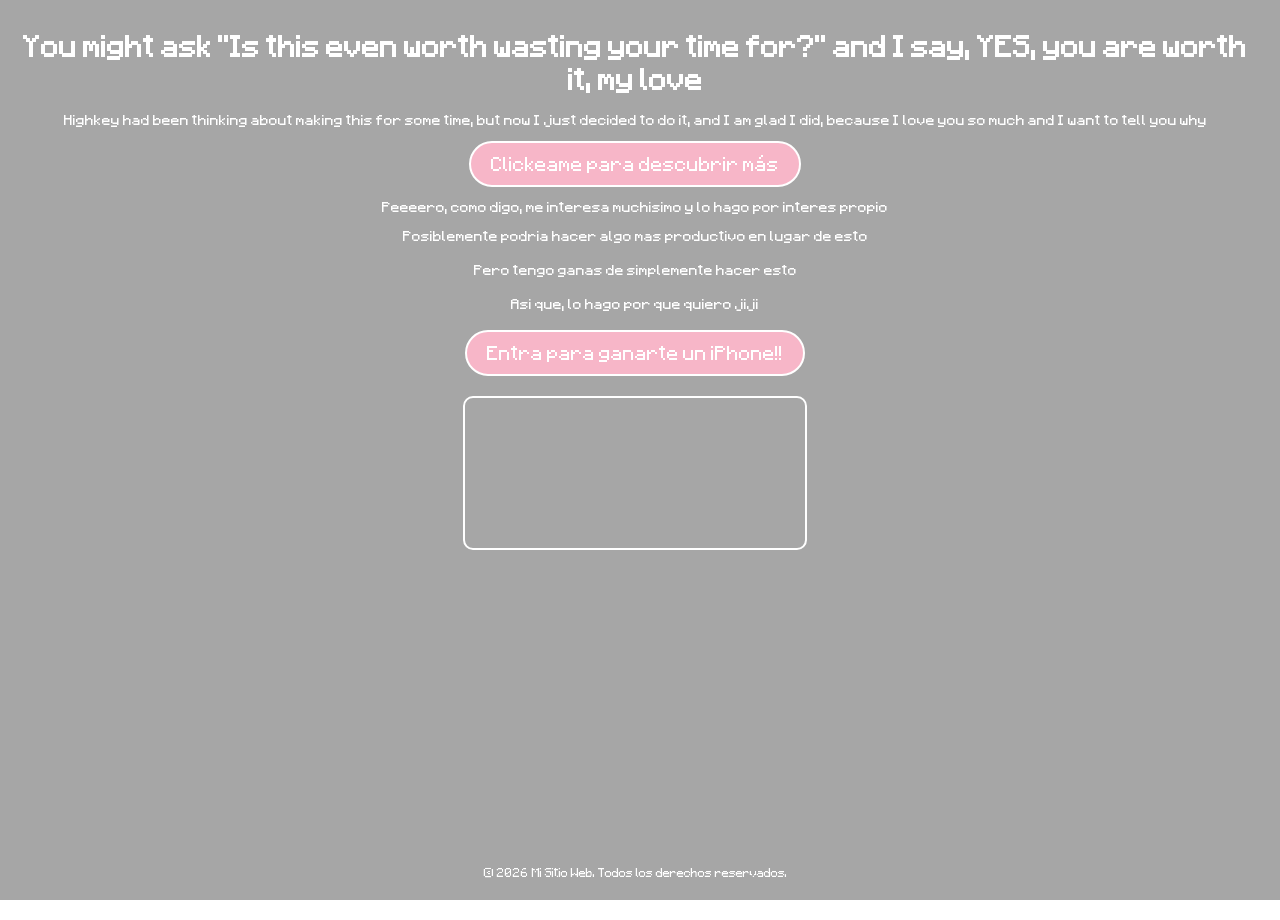
==== index.html @ f8853bc1 "first commit" ====
<!DOCTYPE html>
<html lang="en">
<head>
    <meta charset="UTF-8">
    <meta name="viewport" content="width=device-width, initial-scale=1.0">
    <title>Reasons why I love you</title>
    <link rel="stylesheet" href="style.css">
</head>
<body>
    <div class="container">
        <h1>You might ask "Is this even worth wasting your time for?" and I say, YES, you are worth it, my love</h1>
        <p>Highkey had been thinking about making this for some time, but now I just decided 
to do it, and I am glad I did, because I love you so much and I want to tell you why</p>
        </p>
        <p></p>
        <button><a href="reasons.html">Clickeame para descubrir más</a></button>
        <p>Peeeero, como digo, me interesa muchisimo 
            y lo hago por interes propio</p>
            <nav class="niIdea">Posiblemente podria hacer algo 
            mas productivo en lugar de esto</nav>
            <br>
        <nav class="niIdea">Pero tengo ganas de simplemente hacer esto</nav>
        <br>
        <nav class="niIdea">Asi que, lo hago por que quiero jiji</nav>
    </div>
    <br>
    <button><a href="https://www.youtube.com/watch?v=dQw4w9WgXcQ" 
    target="_blank">Entra para ganarte un iPhone!!</a></button>
</body>
<footer>
    <p>&copy; 2026 Mi Sitio Web. Todos los derechos reservados.</p>
</footer>
<iframe class="video"
  width="340" 
  height="150" 
  src="https://www.youtube.com/embed/A7KbelltKEM"
  frameborder="0" 
  allowfullscreen>
</iframe>
</html>
---- style.css ----
@font-face {
  font-family: 'Minecraft';
  src: url('Minecraftia-Regular.ttf');
}

body {
  font-family: 'Minecraft', sans-serif;
}

@keyframes gradiente-animado {
  0%   { background-position: 0% 50%; }
  50%  { background-position: 100% 50%; }
  100% { background-position: 0% 50%; }
}

.html, body {
    margin: 0px;
    padding: 10px;
    margin-top: -50px;
    margin-right: 10px;
    background: linear-gradient(to top, black 45%, rgb(61, 199, 253));
    min-height: 100vh;
    font-size: 12px;
    text-align: center;
}

h1{
    color: white;
    margin-top: 70px;
}

p{
    color: white;
}

button{
    background: #f7b6c8;
    color: white;
    font-family: 'Minecraft', sans-serif;
    text-align: center;
    border: 2px solid white;
    border-radius: 999px;
    padding: 10px 20px;
    font-size: 16px;
    cursor: pointer;
    display: block;
    margin: 0 auto;
}

button:hover{
    background: #ee9fb7;
}

.niIdea{
    color: white;
    gap: 10px;
}

body {
  position: relative;  
  background-image: url('https://wallpapercave.com/wp/wp15613426.jpg');
  background-size: cover;
  background-position: center;
  background-repeat: no-repeat;
  min-height: 100vh;
}

body::before {
    content: '';
    position: fixed;
    inset: 0;
    background: rgba(0, 0, 0, 0.35);
    z-index: -1;
}

a{
    color: white;
}

button:hover a{
    color: white;
}

body{
    display: flex;
    flex-direction: column;
    align-items: center;
}

button a {
    color: white;
    text-decoration: none;
}

footer{
    position: fixed;
    bottom: 10px;
    font-size: 10px;
    color: white;
}

.video{
    margin-top: 20px;
    border: 2px solid white;
    border-radius: 10px;
}

.blocks-page {
    width: 100%;
    min-height: 100vh;
    box-sizing: border-box;
    margin: 0;
    padding: 20px 12px 80px;
}

.blocks-page h1 {
    max-width: 900px;
    margin: 20px auto;
    line-height: 1.5;
    overflow-wrap: anywhere;
}

.blocks-page main {
    width: 100%;
}

.blocks {
    width: min(850px, 100%);
    display: grid;
    grid-template-columns: repeat(5, 1fr);
    gap: 14px;
    margin: 35px auto;
}


.clickable-block {
    min-height: 130px;
    display: flex;
    flex-direction: column;
    align-items: center;
    justify-content: center;
    text-align: center;
    padding: 16px;
    border: 2px solid white;
    border-radius: 12px;
    background: #f7b6c8;
    color: white;
    text-decoration: none;
    transition: transform 0.2s ease, background 0.2s ease;
}

.clickable-block:hover,
.clickable-block:focus-visible {
    transform: translateY(-6px);
    background: #ee9fb7;
    outline: none;
}

.block-number {
    display: block;
    width: 100%;
    font-size: 2.5rem;
    line-height: 1;
    font-weight: bold;
    text-align: center;
}

.block-label {
    margin-top: 12px;
    font-size: 0.8rem;
    text-align: center;
}

.reason {
    width: min(700px, 88vw);
    max-width: 100%;
    box-sizing: border-box;
    margin: 24px auto;
    padding: 18px;
    border: 1px solid white;
    border-radius: 10px;
    background: rgba(0, 0, 0, 0.45);
}

.reason h2 {
    color: white;
}

.back-link {
    display: inline-block;
    max-width: 100%;
    box-sizing: border-box;
    margin-top: 15px;
    padding: 10px 18px;
    border: 2px solid white;
    border-radius: 999px;
    background: #f7b6c8;
    color: white;
    text-decoration: none;
}

.back-link:hover,
.back-link:focus-visible {
    background: #ee9fb7;
    color: white;
}

@media (max-width: 700px) {
    .blocks {
        grid-template-columns: repeat(2, 1fr);
    }

    .clickable-block {
        min-height: 120px;
    }
}

@media (max-width: 480px) {
    .blocks-page {
        padding: 12px 10px 80px;
    }

    .blocks-page h1 {
        margin-top: 12px;
        font-size: 1.35rem;
    }

    .blocks-page > main > p {
        line-height: 1.8;
    }

    .blocks {
        grid-template-columns: 1fr;
        gap: 12px;
        margin: 24px auto;
    }

    .clickable-block {
        min-height: 105px;
    }

    
}
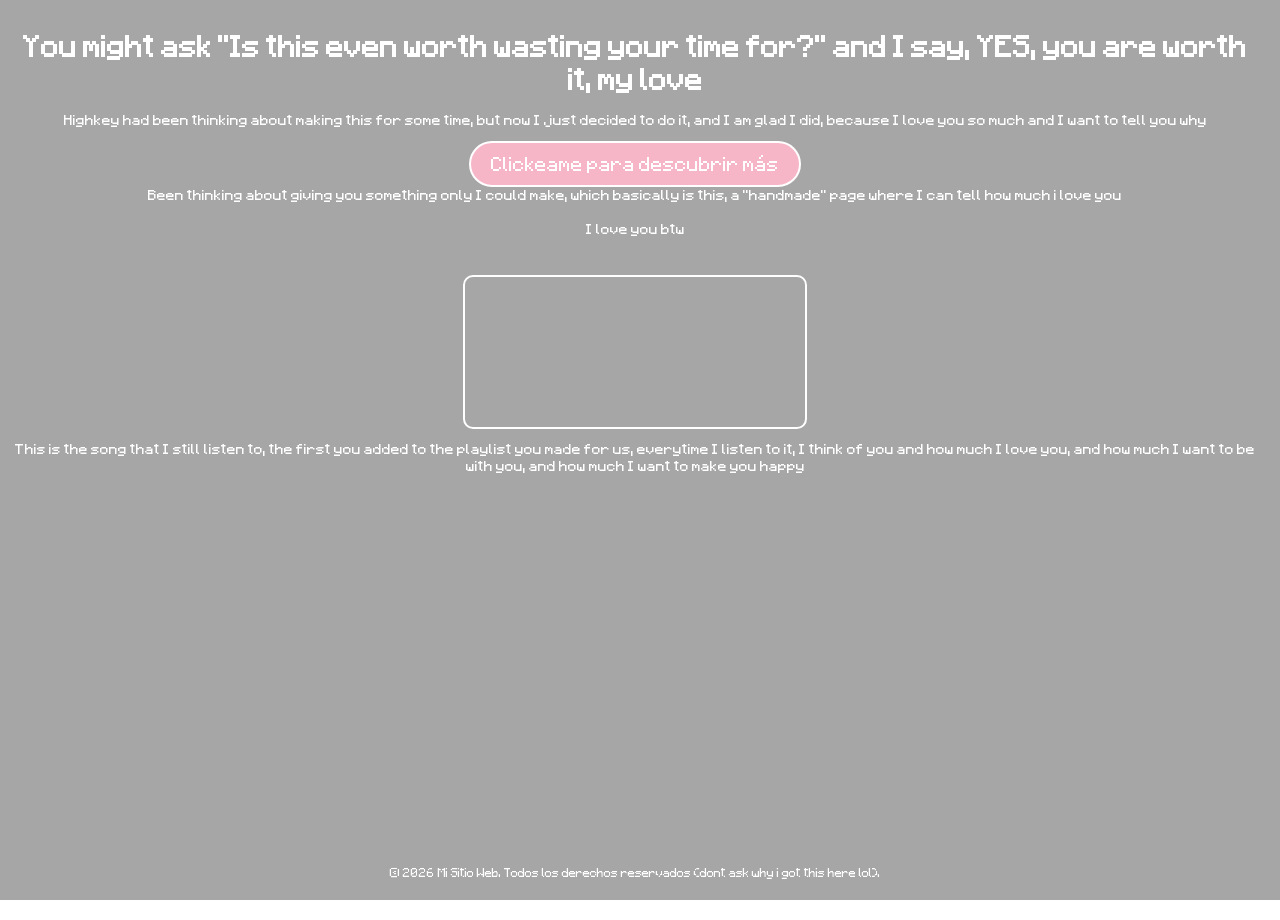
==== commit b8704f92: "new changes" ====
--- a/index.html
+++ b/index.html
@@ -14,27 +14,25 @@
         </p>
         <p></p>
         <button><a href="reasons.html">Clickeame para descubrir más</a></button>
-        <p>Peeeero, como digo, me interesa muchisimo 
-            y lo hago por interes propio</p>
-            <nav class="niIdea">Posiblemente podria hacer algo 
-            mas productivo en lugar de esto</nav>
-            <br>
-        <nav class="niIdea">Pero tengo ganas de simplemente hacer esto</nav>
+            <nav class="niIdea">Been thinking about giving you something only I could make, which basically is this,
+                a "handmade" page where I can tell how much i love you
+            </nav>
         <br>
-        <nav class="niIdea">Asi que, lo hago por que quiero jiji</nav>
+        <nav class="niIdea">I love you btw</nav>
     </div>
     <br>
-    <button><a href="https://www.youtube.com/watch?v=dQw4w9WgXcQ" 
-    target="_blank">Entra para ganarte un iPhone!!</a></button>
 </body>
 <footer>
-    <p>&copy; 2026 Mi Sitio Web. Todos los derechos reservados.</p>
+    <p>&copy; 2026 Mi Sitio Web. Todos los derechos reservados (dont ask why i got this here lol).</p>
 </footer>
 <iframe class="video"
   width="340" 
   height="150" 
-  src="https://www.youtube.com/embed/A7KbelltKEM"
+  src="https://www.youtube.com/watch?v=acfYQmCBsz8&list=RDacfYQmCBsz8&start_radio=1"
   frameborder="0" 
   allowfullscreen>
 </iframe>
+<p class="video-text">This is the song that I still listen to, the first you added to the playlist you made for us,
+    everytime I listen to it, I think of you and how much I love you, and how much I want to be with you, and how much I want to make you happy
+</p>
 </html>
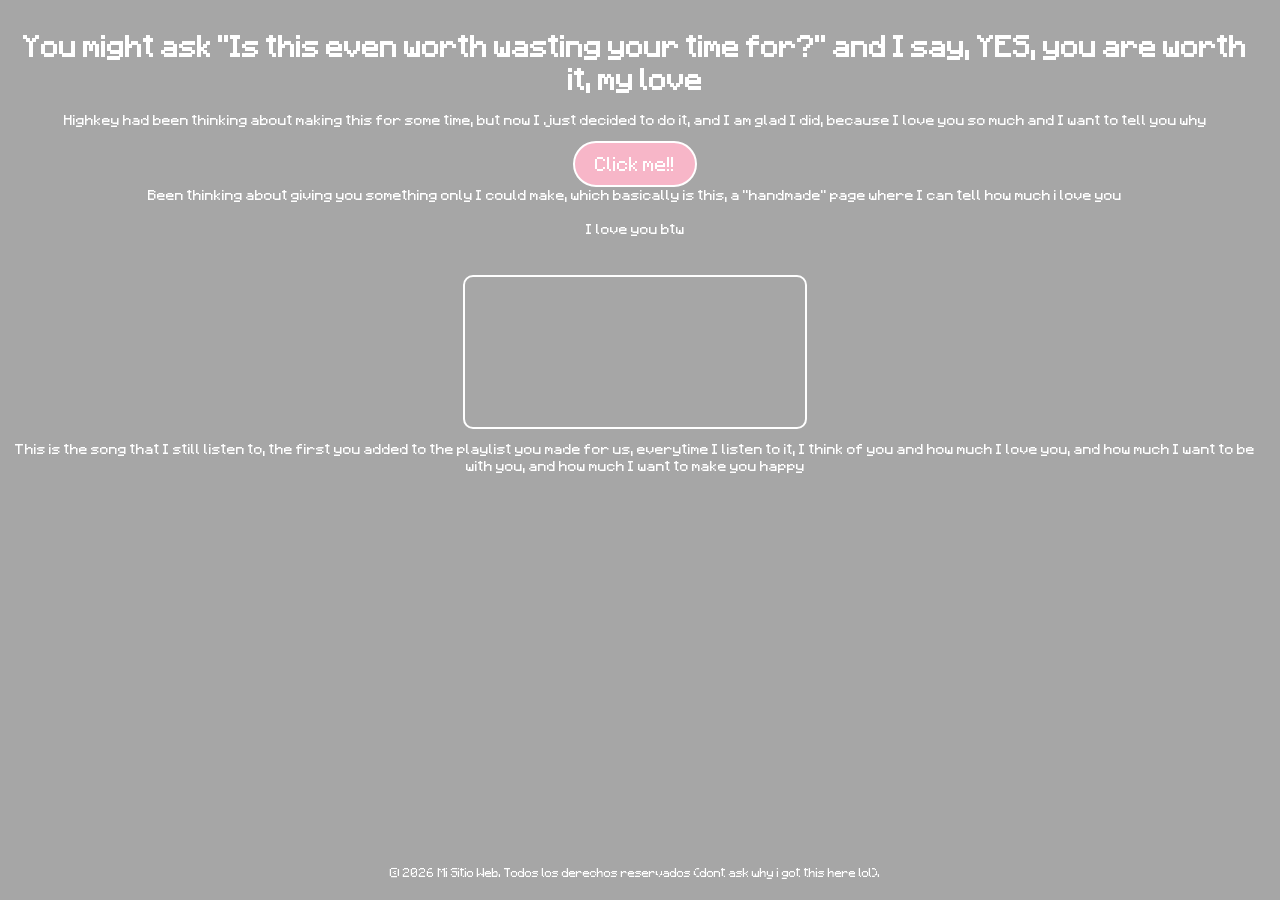
==== commit 1b1945d9: "changed the button click me to english, and the video link" ====
--- a/index.html
+++ b/index.html
@@ -13,7 +13,7 @@
 to do it, and I am glad I did, because I love you so much and I want to tell you why</p>
         </p>
         <p></p>
-        <button><a href="reasons.html">Clickeame para descubrir más</a></button>
+        <button><a href="reasons.html">Click me!!</a></button>
             <nav class="niIdea">Been thinking about giving you something only I could make, which basically is this,
                 a "handmade" page where I can tell how much i love you
             </nav>
@@ -28,7 +28,7 @@
 <iframe class="video"
   width="340" 
   height="150" 
-  src="https://www.youtube.com/watch?v=acfYQmCBsz8&list=RDacfYQmCBsz8&start_radio=1"
+  src="https://www.youtube.com/j_sG_Juncn8?list=RDj_sG_Juncn8"
   frameborder="0" 
   allowfullscreen>
 </iframe>
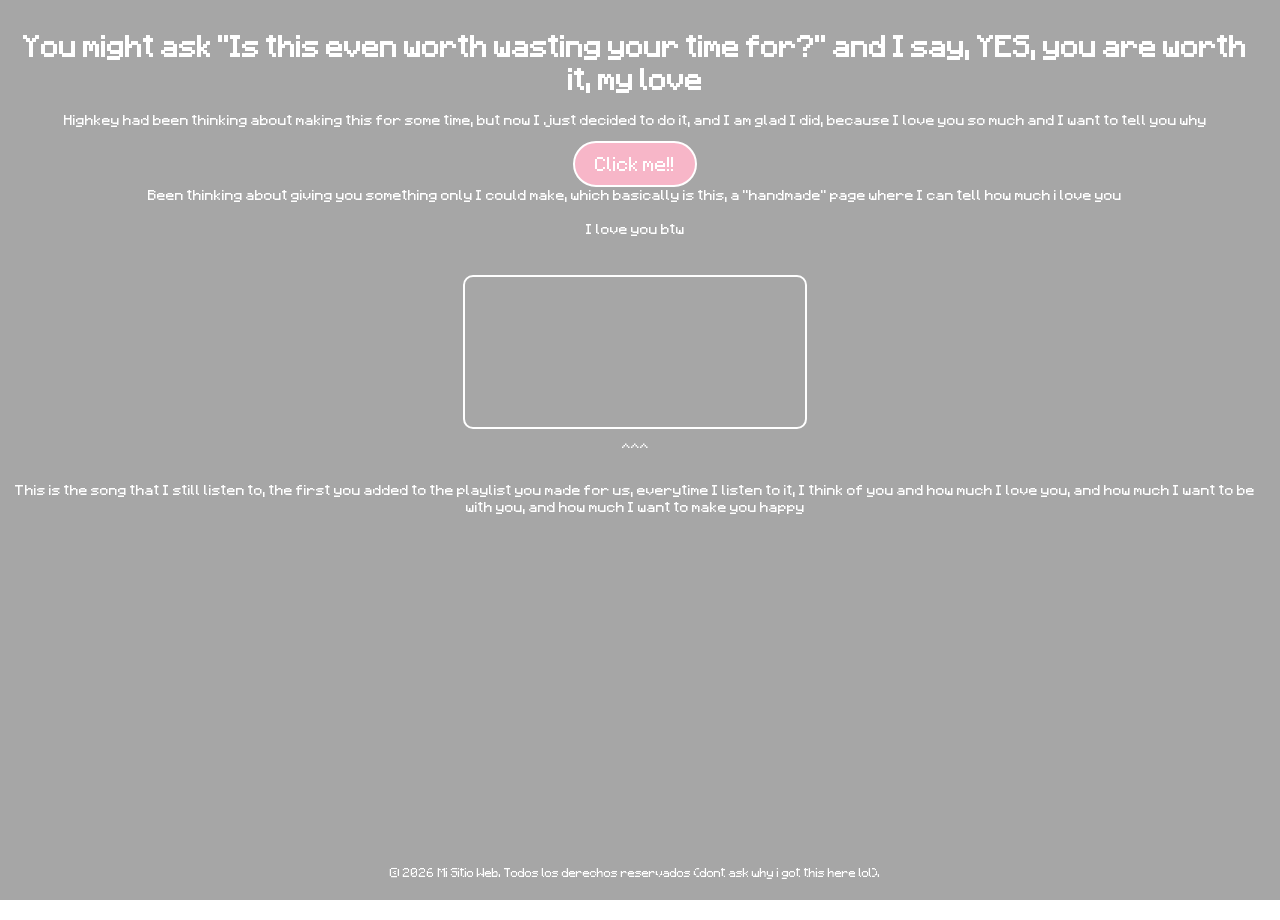
==== commit b3427b39: "finally fixed the url and added a little more shit" ====
--- a/index.html
+++ b/index.html
@@ -28,10 +28,11 @@
 <iframe class="video"
   width="340" 
   height="150" 
-  src="https://www.youtube.com/j_sG_Juncn8?list=RDj_sG_Juncn8"
+  src="https://www.youtube.com/embed/j_sG_Juncn8"
   frameborder="0" 
   allowfullscreen>
 </iframe>
+<p>^^^</p>
 <p class="video-text">This is the song that I still listen to, the first you added to the playlist you made for us,
     everytime I listen to it, I think of you and how much I love you, and how much I want to be with you, and how much I want to make you happy
 </p>
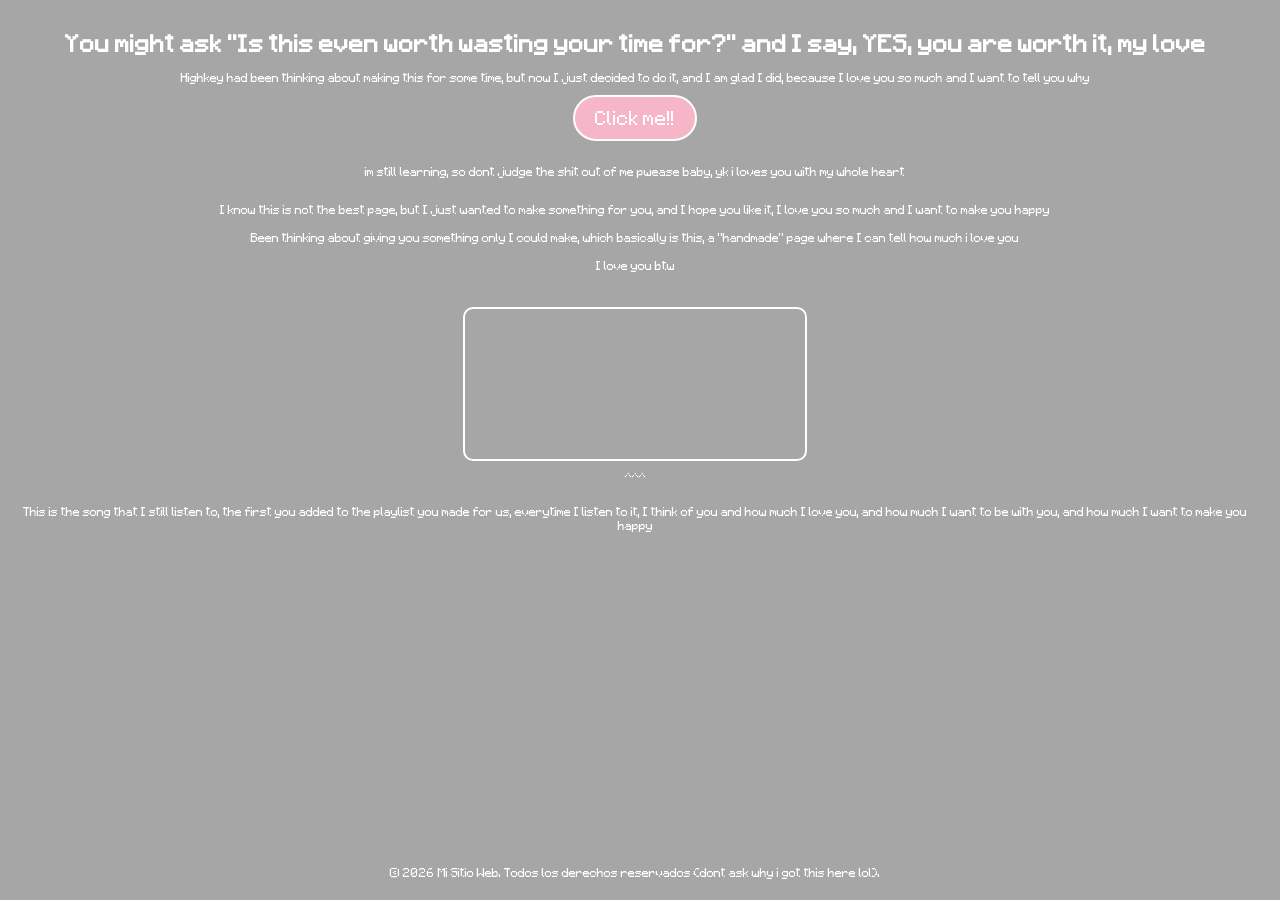
==== commit 978a42c5: "added random bs" ====
--- a/index.html
+++ b/index.html
@@ -14,6 +14,11 @@
         </p>
         <p></p>
         <button><a href="reasons.html">Click me!!</a></button>
+        <br>
+        <p>im still learning, so dont judge the shit out of me pwease baby, yk i loves you with my whole heart</p>
+        <br>
+        <nav class="niIdea">I know this is not the best page, but I just wanted to make something for you, and I hope you like it, I love you so much and I want to make you happy</nav>
+        <br>
             <nav class="niIdea">Been thinking about giving you something only I could make, which basically is this,
                 a "handmade" page where I can tell how much i love you
             </nav>
--- a/style.css
+++ b/style.css
@@ -20,7 +20,7 @@
     margin-right: 10px;
     background: linear-gradient(to top, black 45%, rgb(61, 199, 253));
     min-height: 100vh;
-    font-size: 12px;
+    font-size: 10px;
     text-align: center;
 }
 
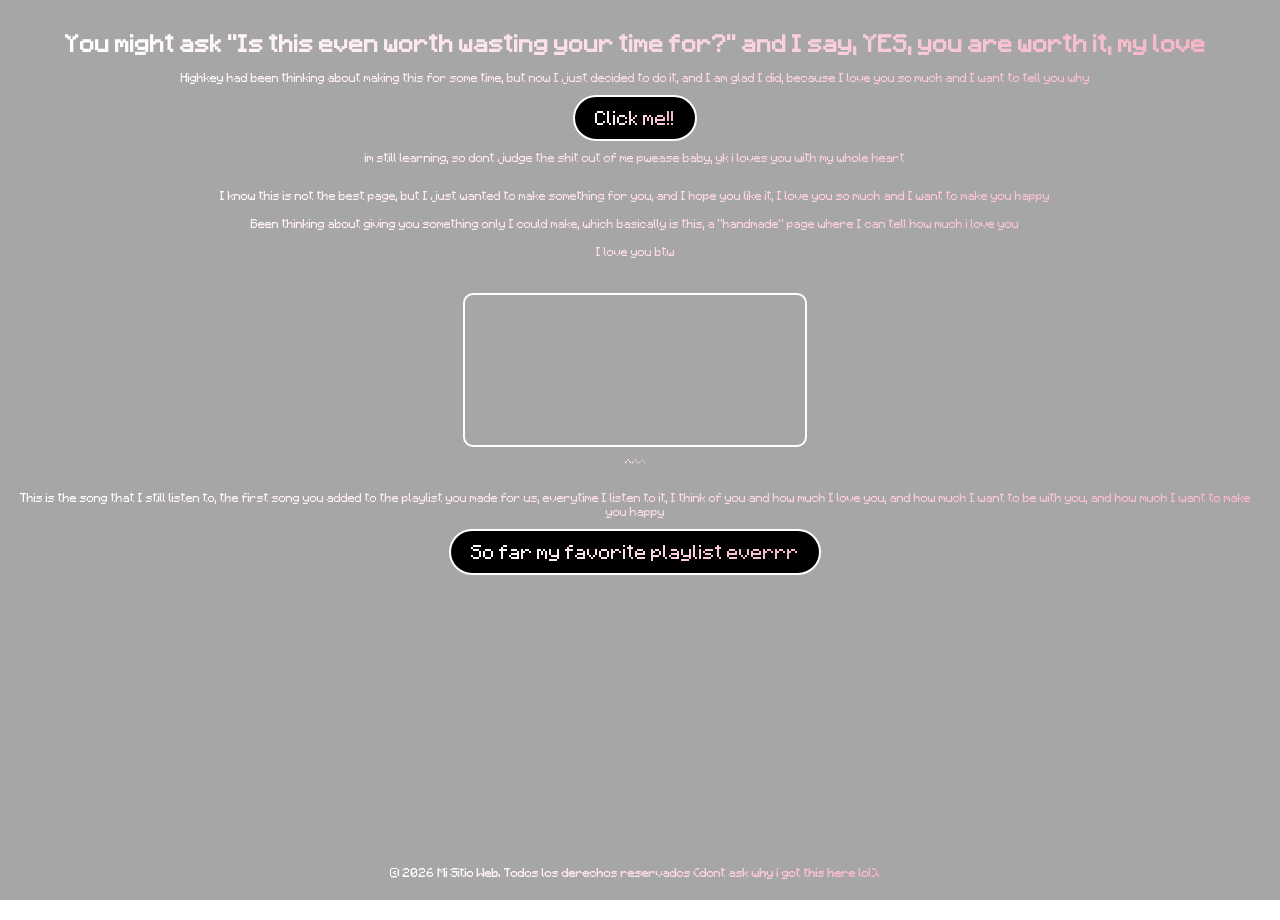
==== commit 873f6b5d: "changed a lot of bs" ====
--- a/index.html
+++ b/index.html
@@ -12,9 +12,8 @@
         <p>Highkey had been thinking about making this for some time, but now I just decided 
 to do it, and I am glad I did, because I love you so much and I want to tell you why</p>
         </p>
-        <p></p>
+        
         <button><a href="reasons.html">Click me!!</a></button>
-        <br>
         <p>im still learning, so dont judge the shit out of me pwease baby, yk i loves you with my whole heart</p>
         <br>
         <nav class="niIdea">I know this is not the best page, but I just wanted to make something for you, and I hope you like it, I love you so much and I want to make you happy</nav>
@@ -38,7 +37,8 @@
   allowfullscreen>
 </iframe>
 <p>^^^</p>
-<p class="video-text">This is the song that I still listen to, the first you added to the playlist you made for us,
+<p class="video-text">This is the song that I still listen to, the first song you added to the playlist you made for us,
     everytime I listen to it, I think of you and how much I love you, and how much I want to be with you, and how much I want to make you happy
 </p>
+<button><a href="https://open.spotify.com/playlist/2CG6w5HeXkUS2va3RcIZoZ?si=zDdW2qeKTCayG0kL57chbg">So far my favorite playlist everrr</a></button>
 </html>
--- a/style.css
+++ b/style.css
@@ -25,16 +25,26 @@
 }
 
 h1{
-    color: white;
+    background: linear-gradient(to right, white, #f7b6c8, white);
+    background-clip: text;
+    -webkit-background-clip: text;
+    -webkit-text-fill-color: transparent;
+    background-size: 200% 200%;
+    animation: gradiente-animado 3s ease infinite;
     margin-top: 70px;
 }
 
 p{
-    color: white;
+    background: linear-gradient(to right, white, #f7b6c8, white);
+    background-clip: text;
+    -webkit-background-clip: text;
+    -webkit-text-fill-color: transparent;
+    background-size: 200% 200%;
+    animation: gradiente-animado 3s ease infinite;
 }
 
 button{
-    background: #f7b6c8;
+    background: black;
     color: white;
     font-family: 'Minecraft', sans-serif;
     text-align: center;
@@ -48,11 +58,16 @@
 }
 
 button:hover{
-    background: #ee9fb7;
+    background: #222;
 }
 
 .niIdea{
-    color: white;
+    background: linear-gradient(to right, white, #f7b6c8, white);
+    background-clip: text;
+    -webkit-background-clip: text;
+    -webkit-text-fill-color: transparent;
+    background-size: 200% 200%;
+    animation: gradiente-animado 3s ease infinite;
     gap: 10px;
 }
 
@@ -89,6 +104,12 @@
 
 button a {
     color: white;
+    background: linear-gradient(to right, white, #f7b6c8, white);
+    background-clip: text;
+    -webkit-background-clip: text;
+    -webkit-text-fill-color: transparent;
+    background-size: 200% 200%;
+    animation: gradiente-animado 3s ease infinite;
     text-decoration: none;
 }
 
@@ -96,7 +117,12 @@
     position: fixed;
     bottom: 10px;
     font-size: 10px;
-    color: white;
+    background: linear-gradient(to right, white, #f7b6c8, white);
+    background-clip: text;
+    -webkit-background-clip: text;
+    -webkit-text-fill-color: transparent;
+    background-size: 200% 200%;
+    animation: gradiente-animado 3s ease infinite;
 }
 
 .video{
@@ -143,7 +169,7 @@
     padding: 16px;
     border: 2px solid white;
     border-radius: 12px;
-    background: #f7b6c8;
+    background: black;
     color: white;
     text-decoration: none;
     transition: transform 0.2s ease, background 0.2s ease;
@@ -152,7 +178,7 @@
 .clickable-block:hover,
 .clickable-block:focus-visible {
     transform: translateY(-6px);
-    background: #ee9fb7;
+    background: #222;
     outline: none;
 }
 
@@ -163,12 +189,24 @@
     line-height: 1;
     font-weight: bold;
     text-align: center;
+    background: linear-gradient(to right, white, #f7b6c8, white);
+    background-clip: text;
+    -webkit-background-clip: text;
+    -webkit-text-fill-color: transparent;
+    background-size: 200% 200%;
+    animation: gradiente-animado 3s ease infinite;
 }
 
 .block-label {
     margin-top: 12px;
     font-size: 0.8rem;
     text-align: center;
+    background: linear-gradient(to right, white, #f7b6c8, white);
+    background-clip: text;
+    -webkit-background-clip: text;
+    -webkit-text-fill-color: transparent;
+    background-size: 200% 200%;
+    animation: gradiente-animado 3s ease infinite;
 }
 
 .reason {
@@ -183,7 +221,12 @@
 }
 
 .reason h2 {
-    color: white;
+    background: linear-gradient(to right, white, #f7b6c8, white);
+    background-clip: text;
+    -webkit-background-clip: text;
+    -webkit-text-fill-color: transparent;
+    background-size: 200% 200%;
+    animation: gradiente-animado 3s ease infinite;
 }
 
 .back-link {
@@ -194,14 +237,23 @@
     padding: 10px 18px;
     border: 2px solid white;
     border-radius: 999px;
-    background: #f7b6c8;
+    background: black;
     color: white;
     text-decoration: none;
+}
+
+.back-link span {
+    background: linear-gradient(to right, white, #f7b6c8, white);
+    background-clip: text;
+    -webkit-background-clip: text;
+    -webkit-text-fill-color: transparent;
+    background-size: 200% 200%;
+    animation: gradiente-animado 3s ease infinite;
 }
 
 .back-link:hover,
 .back-link:focus-visible {
-    background: #ee9fb7;
+    background: #222;
     color: white;
 }
 
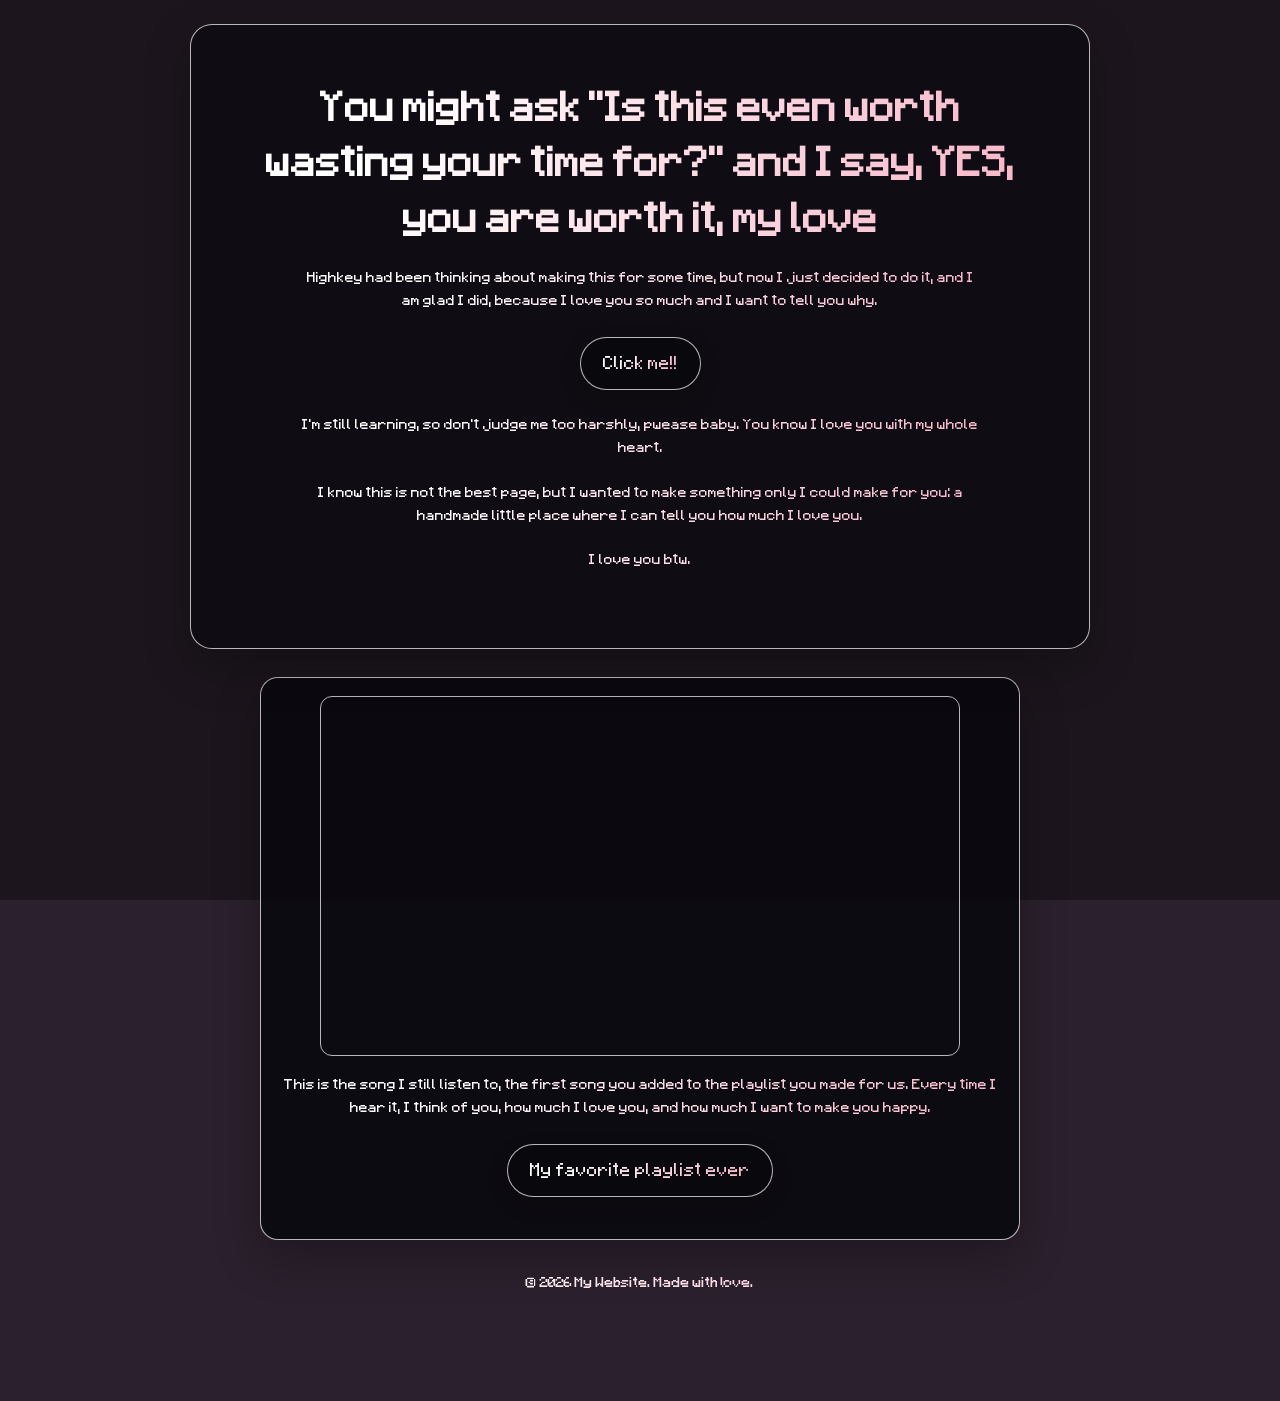
==== commit f2bb2739: "bunch of changes" ====
--- a/index.html
+++ b/index.html
@@ -7,38 +7,23 @@
     <link rel="stylesheet" href="style.css">
 </head>
 <body>
-    <div class="container">
+    <main class="container">
         <h1>You might ask "Is this even worth wasting your time for?" and I say, YES, you are worth it, my love</h1>
-        <p>Highkey had been thinking about making this for some time, but now I just decided 
-to do it, and I am glad I did, because I love you so much and I want to tell you why</p>
-        </p>
-        
+        <p>Highkey had been thinking about making this for some time, but now I just decided to do it, and I am glad I did, because I love you so much and I want to tell you why.</p>
         <button><a href="reasons.html">Click me!!</a></button>
-        <p>im still learning, so dont judge the shit out of me pwease baby, yk i loves you with my whole heart</p>
-        <br>
-        <nav class="niIdea">I know this is not the best page, but I just wanted to make something for you, and I hope you like it, I love you so much and I want to make you happy</nav>
-        <br>
-            <nav class="niIdea">Been thinking about giving you something only I could make, which basically is this,
-                a "handmade" page where I can tell how much i love you
-            </nav>
-        <br>
-        <nav class="niIdea">I love you btw</nav>
-    </div>
-    <br>
+        <p>I'm still learning, so don't judge me too harshly, pwease baby. You know I love you with my whole heart.</p>
+        <p class="niIdea">I know this is not the best page, but I wanted to make something only I could make for you: a handmade little place where I can tell you how much I love you.</p>
+        <p class="niIdea">I love you btw.</p>
+    </main>
+
+    <section class="video-wrap" aria-labelledby="song-caption">
+        <iframe class="video" src="https://www.youtube.com/embed/j_sG_Juncn8" title="A song from our playlist" allowfullscreen></iframe>
+        <p id="song-caption" class="video-text">This is the song I still listen to, the first song you added to the playlist you made for us. Every time I hear it, I think of you, how much I love you, and how much I want to make you happy.</p>
+        <button><a href="https://open.spotify.com/playlist/2CG6w5HeXkUS2va3RcIZoZ?si=zDdW2qeKTCayG0kL57chbg">My favorite playlist ever</a></button>
+    </section>
+
+    <footer>
+        <p>&copy; 2026 My Website. Made with love.</p>
+    </footer>
 </body>
-<footer>
-    <p>&copy; 2026 Mi Sitio Web. Todos los derechos reservados (dont ask why i got this here lol).</p>
-</footer>
-<iframe class="video"
-  width="340" 
-  height="150" 
-  src="https://www.youtube.com/embed/j_sG_Juncn8"
-  frameborder="0" 
-  allowfullscreen>
-</iframe>
-<p>^^^</p>
-<p class="video-text">This is the song that I still listen to, the first song you added to the playlist you made for us,
-    everytime I listen to it, I think of you and how much I love you, and how much I want to be with you, and how much I want to make you happy
-</p>
-<button><a href="https://open.spotify.com/playlist/2CG6w5HeXkUS2va3RcIZoZ?si=zDdW2qeKTCayG0kL57chbg">So far my favorite playlist everrr</a></button>
-</html>+</html>
--- a/style.css
+++ b/style.css
@@ -1,295 +1,242 @@
 @font-face {
   font-family: 'Minecraft';
   src: url('Minecraftia-Regular.ttf');
+  font-display: swap;
+}
+
+:root {
+  --ink: #08080d;
+  --ink-soft: rgba(8, 8, 13, 0.82);
+  --pink: #f7b6c8;
+  --white: #fff8fb;
+  --line: rgba(255, 248, 251, 0.72);
+  --text-gradient: linear-gradient(105deg, #ffffff 8%, #f7b6c8 50%, #ffffff 92%);
+  --shadow: 0 18px 45px rgba(0, 0, 0, 0.28);
+}
+
+* { box-sizing: border-box; }
+
+html {
+  min-width: 320px;
+  scroll-behavior: smooth;
 }
 
 body {
+  min-height: 100vh;
+  margin: 0;
+  padding: 24px 16px 96px;
+  position: relative;
+  display: flex;
+  flex-direction: column;
+  align-items: center;
+  color: var(--white);
+  background: #2b202d url('https://wallpapercave.com/wp/wp15613426.jpg') center / cover fixed;
   font-family: 'Minecraft', sans-serif;
-}
-
-@keyframes gradiente-animado {
-  0%   { background-position: 0% 50%; }
-  50%  { background-position: 100% 50%; }
-  100% { background-position: 0% 50%; }
-}
-
-.html, body {
-    margin: 0px;
-    padding: 10px;
-    margin-top: -50px;
-    margin-right: 10px;
-    background: linear-gradient(to top, black 45%, rgb(61, 199, 253));
-    min-height: 100vh;
-    font-size: 10px;
-    text-align: center;
-}
-
-h1{
-    background: linear-gradient(to right, white, #f7b6c8, white);
-    background-clip: text;
-    -webkit-background-clip: text;
-    -webkit-text-fill-color: transparent;
-    background-size: 200% 200%;
-    animation: gradiente-animado 3s ease infinite;
-    margin-top: 70px;
-}
-
-p{
-    background: linear-gradient(to right, white, #f7b6c8, white);
-    background-clip: text;
-    -webkit-background-clip: text;
-    -webkit-text-fill-color: transparent;
-    background-size: 200% 200%;
-    animation: gradiente-animado 3s ease infinite;
-}
-
-button{
-    background: black;
-    color: white;
-    font-family: 'Minecraft', sans-serif;
-    text-align: center;
-    border: 2px solid white;
-    border-radius: 999px;
-    padding: 10px 20px;
-    font-size: 16px;
-    cursor: pointer;
-    display: block;
-    margin: 0 auto;
-}
-
-button:hover{
-    background: #222;
-}
-
-.niIdea{
-    background: linear-gradient(to right, white, #f7b6c8, white);
-    background-clip: text;
-    -webkit-background-clip: text;
-    -webkit-text-fill-color: transparent;
-    background-size: 200% 200%;
-    animation: gradiente-animado 3s ease infinite;
-    gap: 10px;
-}
-
-body {
-  position: relative;  
-  background-image: url('https://wallpapercave.com/wp/wp15613426.jpg');
-  background-size: cover;
-  background-position: center;
-  background-repeat: no-repeat;
-  min-height: 100vh;
+  font-size: 12px;
+  line-height: 1.9;
+  text-align: center;
 }
 
 body::before {
-    content: '';
-    position: fixed;
-    inset: 0;
-    background: rgba(0, 0, 0, 0.35);
-    z-index: -1;
-}
-
-a{
-    color: white;
-}
-
-button:hover a{
-    color: white;
-}
-
-body{
-    display: flex;
-    flex-direction: column;
-    align-items: center;
-}
-
-button a {
-    color: white;
-    background: linear-gradient(to right, white, #f7b6c8, white);
-    background-clip: text;
-    -webkit-background-clip: text;
-    -webkit-text-fill-color: transparent;
-    background-size: 200% 200%;
-    animation: gradiente-animado 3s ease infinite;
-    text-decoration: none;
-}
-
-footer{
-    position: fixed;
-    bottom: 10px;
-    font-size: 10px;
-    background: linear-gradient(to right, white, #f7b6c8, white);
-    background-clip: text;
-    -webkit-background-clip: text;
-    -webkit-text-fill-color: transparent;
-    background-size: 200% 200%;
-    animation: gradiente-animado 3s ease infinite;
-}
-
-.video{
-    margin-top: 20px;
-    border: 2px solid white;
-    border-radius: 10px;
-}
-
-.blocks-page {
-    width: 100%;
-    min-height: 100vh;
-    box-sizing: border-box;
-    margin: 0;
-    padding: 20px 12px 80px;
-}
-
-.blocks-page h1 {
-    max-width: 900px;
-    margin: 20px auto;
-    line-height: 1.5;
-    overflow-wrap: anywhere;
-}
-
-.blocks-page main {
-    width: 100%;
-}
+  content: '';
+  position: fixed;
+  inset: 0;
+  z-index: -1;
+  background: rgba(0, 0, 0, 0.35);
+}
+
+@keyframes gradient-shift {
+  0%, 100% { background-position: 0% 50%; }
+  50% { background-position: 100% 50%; }
+}
+
+@keyframes page-rise {
+  from { opacity: 0; transform: translateY(14px); }
+  to { opacity: 1; transform: translateY(0); }
+}
+
+h1, h2, p, .niIdea, footer, .gradient-text,
+button a, .block-number, .block-label, .back-link span {
+  background: var(--text-gradient);
+  background-clip: text;
+  -webkit-background-clip: text;
+  -webkit-text-fill-color: transparent;
+  background-size: 200% 200%;
+  animation: gradient-shift 5s ease-in-out infinite;
+}
+
+h1, h2, p { margin-top: 0; }
+
+h1 {
+  font-size: clamp(1.35rem, 3vw, 2.1rem);
+  line-height: 1.65;
+}
+
+h2 {
+  font-size: clamp(1rem, 2vw, 1.35rem);
+  line-height: 1.6;
+}
+
+p {
+  max-width: 760px;
+  margin-right: auto;
+  margin-left: auto;
+}
+
+a { color: var(--white); }
+
+button, .clickable-block, .back-link {
+  border: 1px solid var(--line);
+  background: var(--ink);
+  color: var(--white);
+  box-shadow: 0 8px 20px rgba(0, 0, 0, 0.22);
+  transition: transform 180ms ease, background-color 180ms ease, box-shadow 180ms ease;
+}
+
+button:hover, button:focus-visible,
+.clickable-block:hover, .clickable-block:focus-visible,
+.back-link:hover, .back-link:focus-visible {
+  background: #201a22;
+  box-shadow: 0 12px 28px rgba(0, 0, 0, 0.34), 0 0 0 3px rgba(247, 182, 200, 0.24);
+  outline: none;
+}
+
+button:focus-visible, .clickable-block:focus-visible, .back-link:focus-visible {
+  transform: translateY(-3px);
+}
+
+button {
+  display: block;
+  margin: 24px auto;
+  padding: 12px 22px;
+  border-radius: 999px;
+  cursor: pointer;
+  font: inherit;
+  font-size: 0.9rem;
+}
+
+main, .container {
+  width: min(900px, 100%);
+  animation: page-rise 650ms ease both;
+}
+
+.container {
+  padding: clamp(20px, 5vw, 54px) clamp(16px, 5vw, 58px);
+  border: 1px solid var(--line);
+  border-radius: 22px;
+  background: rgba(8, 8, 13, 0.58);
+  box-shadow: var(--shadow);
+}
+
+.container h1 { max-width: 760px; margin: 0 auto 22px; }
+.container p { max-width: 680px; margin-bottom: 22px; }
+.niIdea { max-width: 670px; margin: 18px auto; }
+
+.video-wrap {
+  width: min(760px, 100%);
+  margin: 28px auto 0;
+  padding: 18px;
+  border: 1px solid var(--line);
+  border-radius: 18px;
+  background: var(--ink-soft);
+  box-shadow: var(--shadow);
+}
+
+.video {
+  display: block;
+  width: 100%;
+  max-width: 640px;
+  aspect-ratio: 16 / 9;
+  height: auto;
+  margin: 0 auto 18px;
+  border: 1px solid var(--line);
+  border-radius: 12px;
+}
+
+.video-text { margin-bottom: 0; }
+
+footer {
+  width: min(900px, 100%);
+  margin-top: 32px;
+  font-size: 0.7rem;
+}
+
+.blocks-page { padding-top: clamp(28px, 7vw, 72px); }
+.blocks-page h1 { max-width: 850px; margin: 0 auto 12px; }
+.blocks-page > main > p { margin-bottom: 30px; }
 
 .blocks {
-    width: min(850px, 100%);
-    display: grid;
-    grid-template-columns: repeat(5, 1fr);
-    gap: 14px;
-    margin: 35px auto;
-}
-
+  width: min(850px, 100%);
+  display: grid;
+  grid-template-columns: repeat(5, 1fr);
+  gap: 14px;
+  margin: 0 auto 28px;
+}
 
 .clickable-block {
-    min-height: 130px;
-    display: flex;
-    flex-direction: column;
-    align-items: center;
-    justify-content: center;
-    text-align: center;
-    padding: 16px;
-    border: 2px solid white;
-    border-radius: 12px;
-    background: black;
-    color: white;
-    text-decoration: none;
-    transition: transform 0.2s ease, background 0.2s ease;
-}
-
-.clickable-block:hover,
-.clickable-block:focus-visible {
-    transform: translateY(-6px);
-    background: #222;
-    outline: none;
-}
+  min-height: 150px;
+  display: flex;
+  flex-direction: column;
+  align-items: center;
+  justify-content: center;
+  padding: 18px 12px;
+  border-radius: 16px;
+  text-decoration: none;
+}
+
+.clickable-block:hover, .clickable-block:focus-visible { transform: translateY(-6px); }
 
 .block-number {
-    display: block;
-    width: 100%;
-    font-size: 2.5rem;
-    line-height: 1;
-    font-weight: bold;
-    text-align: center;
-    background: linear-gradient(to right, white, #f7b6c8, white);
-    background-clip: text;
-    -webkit-background-clip: text;
-    -webkit-text-fill-color: transparent;
-    background-size: 200% 200%;
-    animation: gradiente-animado 3s ease infinite;
-}
-
-.block-label {
-    margin-top: 12px;
-    font-size: 0.8rem;
-    text-align: center;
-    background: linear-gradient(to right, white, #f7b6c8, white);
-    background-clip: text;
-    -webkit-background-clip: text;
-    -webkit-text-fill-color: transparent;
-    background-size: 200% 200%;
-    animation: gradiente-animado 3s ease infinite;
+  display: block;
+  font-size: clamp(2.4rem, 6vw, 3.5rem);
+  line-height: 1;
+  font-weight: bold;
+}
+
+.block-label { margin-top: 14px; font-size: 0.8rem; }
+
+.back-link {
+  display: inline-block;
+  margin: 8px 5px 0;
+  padding: 10px 18px;
+  border-radius: 999px;
+  text-decoration: none;
 }
 
 .reason {
-    width: min(700px, 88vw);
-    max-width: 100%;
-    box-sizing: border-box;
-    margin: 24px auto;
-    padding: 18px;
-    border: 1px solid white;
-    border-radius: 10px;
-    background: rgba(0, 0, 0, 0.45);
-}
-
-.reason h2 {
-    background: linear-gradient(to right, white, #f7b6c8, white);
-    background-clip: text;
-    -webkit-background-clip: text;
-    -webkit-text-fill-color: transparent;
-    background-size: 200% 200%;
-    animation: gradiente-animado 3s ease infinite;
-}
-
-.back-link {
-    display: inline-block;
-    max-width: 100%;
-    box-sizing: border-box;
-    margin-top: 15px;
-    padding: 10px 18px;
-    border: 2px solid white;
-    border-radius: 999px;
-    background: black;
-    color: white;
-    text-decoration: none;
-}
-
-.back-link span {
-    background: linear-gradient(to right, white, #f7b6c8, white);
-    background-clip: text;
-    -webkit-background-clip: text;
-    -webkit-text-fill-color: transparent;
-    background-size: 200% 200%;
-    animation: gradiente-animado 3s ease infinite;
-}
-
-.back-link:hover,
-.back-link:focus-visible {
-    background: #222;
-    color: white;
-}
+  width: min(740px, 100%);
+  margin: 0 auto 22px;
+  padding: clamp(22px, 5vw, 44px);
+  border: 1px solid var(--line);
+  border-radius: 22px;
+  background: var(--ink-soft);
+  box-shadow: var(--shadow);
+}
+
+.reason h1 { margin-bottom: 18px; }
+.reason h2 { margin-bottom: 18px; }
+.reason p { margin-bottom: 0; line-height: 2.05; }
 
 @media (max-width: 700px) {
-    .blocks {
-        grid-template-columns: repeat(2, 1fr);
-    }
-
-    .clickable-block {
-        min-height: 120px;
-    }
+  body { background-attachment: scroll; }
+  .blocks { grid-template-columns: repeat(2, 1fr); }
 }
 
 @media (max-width: 480px) {
-    .blocks-page {
-        padding: 12px 10px 80px;
-    }
-
-    .blocks-page h1 {
-        margin-top: 12px;
-        font-size: 1.35rem;
-    }
-
-    .blocks-page > main > p {
-        line-height: 1.8;
-    }
-
-    .blocks {
-        grid-template-columns: 1fr;
-        gap: 12px;
-        margin: 24px auto;
-    }
-
-    .clickable-block {
-        min-height: 105px;
-    }
-
-    
-}+  body { padding: 14px 10px 72px; font-size: 10px; }
+  .container { padding: 24px 16px; border-radius: 16px; }
+  .blocks-page { padding-top: 24px; }
+  .blocks { grid-template-columns: 1fr; gap: 12px; }
+  .clickable-block { min-height: 112px; }
+  .video-wrap { padding: 10px; }
+  .back-link { display: block; width: fit-content; max-width: 100%; margin: 10px auto 0; }
+}
+
+@media (prefers-reduced-motion: reduce) {
+  *, *::before, *::after {
+    animation-duration: 0.01ms !important;
+    animation-iteration-count: 1 !important;
+    scroll-behavior: auto !important;
+    transition-duration: 0.01ms !important;
+  }
+}
